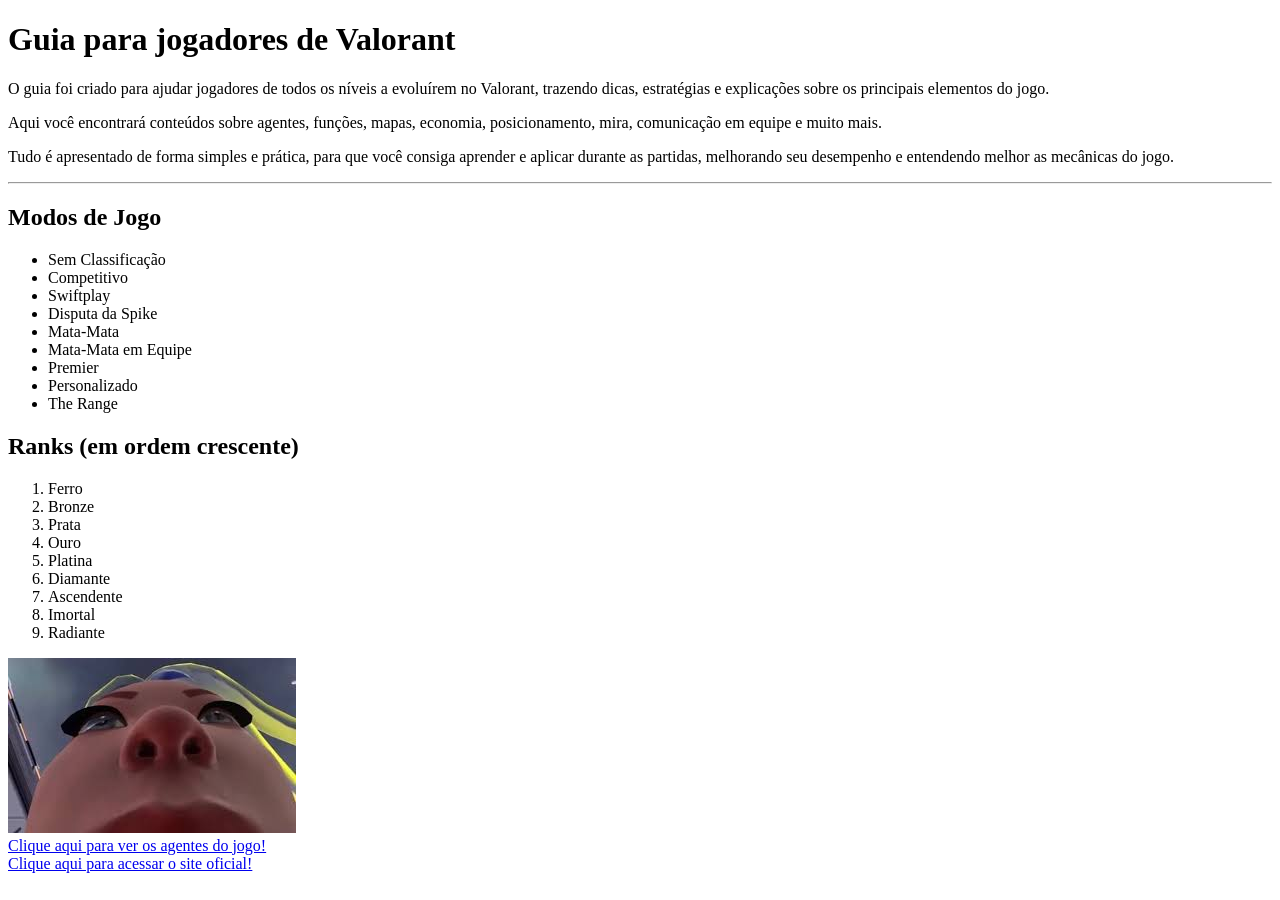
==== Atividade 2/index.html @ b670b795 "Arrumando as pastas das atividades" ====
<!DOCTYPE html>
<html lang="pt-BR">
<head>
    <meta charset="UTF-8">
    <meta name="viewport" content="width=device-width, initial-scale=1.0">
    <link rel="shortcut icon" href="logovalorant.png" type="image/x-icon">
    <title>Guia de Valorant</title>
</head>
<body>
    <header>
        <h1>Guia para jogadores de Valorant</h1>
    </header>

    <section>
        <p>O guia foi criado para ajudar jogadores de todos os níveis a evoluírem no Valorant, trazendo dicas, estratégias e explicações sobre os principais elementos do jogo. </p>
        <p>Aqui você encontrará conteúdos sobre agentes, funções, mapas, economia, posicionamento, mira, comunicação em equipe e muito mais.</p>
        <p>Tudo é apresentado de forma simples e prática, para que você consiga aprender e aplicar durante as partidas, melhorando seu desempenho e entendendo melhor as mecânicas do jogo.</p>
    </section>

    <hr>

    <section>
        <!--Lista não ordenada-->
        <h2>Modos de Jogo</h2>
        <ul>
            <li>Sem Classificação</li>
            <li>Competitivo</li>
            <li>Swiftplay</li>
            <li>Disputa da Spike</li>
            <li>Mata-Mata</li>
            <li>Mata-Mata em Equipe</li>
            <li>Premier</li>
            <li>Personalizado</li>
            <li>The Range</li>
        </ul>

        <!--Lista ordenada-->
        <h2>Ranks (em ordem crescente)</h2>
        <ol>
            <li>Ferro</li>
            <li>Bronze</li>
            <li>Prata</li>
            <li>Ouro</li>
            <li>Platina</li>
            <li>Diamante</li>
            <li>Ascendente</li>
            <li>Imortal</li>
            <li>Radiante</li>
        </ol>

        <img src="vavameme.jpg" alt="imagem meme da agente Jett"><br>

    </section>

    <section>
        <!--Links-->
        <a href="agentes.html">Clique aqui para ver os agentes do jogo!</a><br>
        <a href="https://playvalorant.com/pt-br/" target="_blank">Clique aqui para acessar o site oficial!</a>
    </section>
</body>
</html>
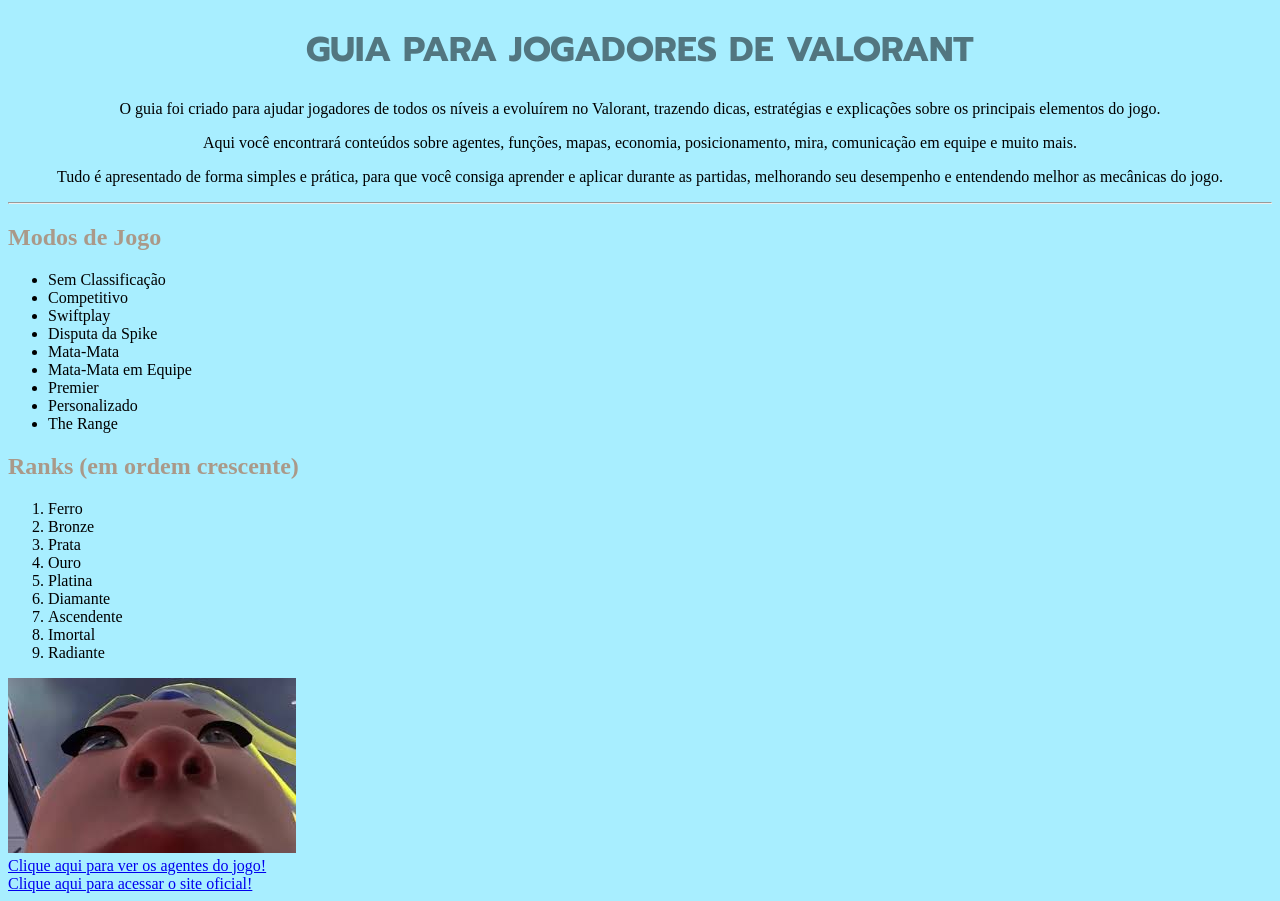
==== commit 9ff83284: "Estilização básica" ====
--- a/Atividade 2/index.html
+++ b/Atividade 2/index.html
@@ -4,6 +4,10 @@
     <meta charset="UTF-8">
     <meta name="viewport" content="width=device-width, initial-scale=1.0">
     <link rel="shortcut icon" href="logovalorant.png" type="image/x-icon">
+    <link rel="stylesheet" href="style.css">
+    <link rel="preconnect" href="https://fonts.googleapis.com">
+    <link rel="preconnect" href="https://fonts.gstatic.com" crossorigin>
+    <link href="https://fonts.googleapis.com/css2?family=Prompt:ital,wght@0,100;0,200;0,300;0,400;0,500;0,600;0,700;0,800;0,900;1,100;1,200;1,300;1,400;1,500;1,600;1,700;1,800;1,900&display=swap" rel="stylesheet">
     <title>Guia de Valorant</title>
 </head>
 <body>
@@ -21,7 +25,7 @@
 
     <section>
         <!--Lista não ordenada-->
-        <h2>Modos de Jogo</h2>
+        <h2><b>Modos de Jogo</b></h2>
         <ul>
             <li>Sem Classificação</li>
             <li>Competitivo</li>
@@ -35,7 +39,7 @@
         </ul>
 
         <!--Lista ordenada-->
-        <h2>Ranks (em ordem crescente)</h2>
+        <h2><b>Ranks (em ordem crescente)</b></h2>
         <ol>
             <li>Ferro</li>
             <li>Bronze</li>
--- a/Atividade 2/style.css
+++ b/Atividade 2/style.css
@@ -0,0 +1,20 @@
+* {
+    background-color: #a8eeff;
+}
+
+h1 {
+    color: #527680;
+    text-transform: uppercase;
+    font-family: "Prompt";
+    font-size: 35px;
+    text-align: center;
+}
+
+p {
+    text-align: justify;
+    text-align: center;
+}
+
+h2 {
+    color: #AA9989;
+}
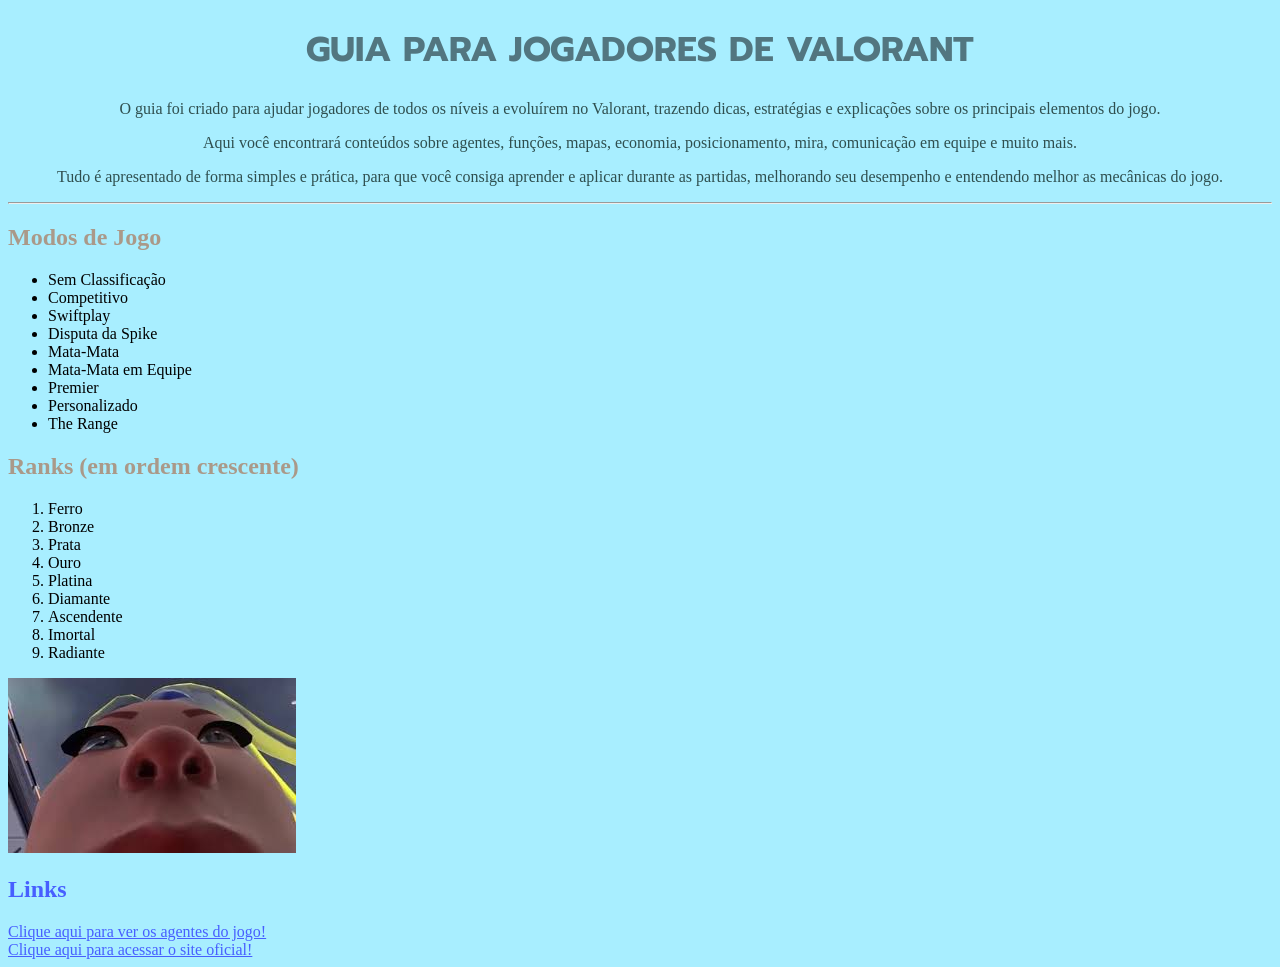
==== commit a123a20f: "Seletores" ====
--- a/Atividade 2/index.html
+++ b/Atividade 2/index.html
@@ -15,7 +15,7 @@
         <h1>Guia para jogadores de Valorant</h1>
     </header>
 
-    <section>
+    <section class="paragrafos">
         <p>O guia foi criado para ajudar jogadores de todos os níveis a evoluírem no Valorant, trazendo dicas, estratégias e explicações sobre os principais elementos do jogo. </p>
         <p>Aqui você encontrará conteúdos sobre agentes, funções, mapas, economia, posicionamento, mira, comunicação em equipe e muito mais.</p>
         <p>Tudo é apresentado de forma simples e prática, para que você consiga aprender e aplicar durante as partidas, melhorando seu desempenho e entendendo melhor as mecânicas do jogo.</p>
@@ -40,7 +40,7 @@
 
         <!--Lista ordenada-->
         <h2><b>Ranks (em ordem crescente)</b></h2>
-        <ol>
+        <ol class="ranks">
             <li>Ferro</li>
             <li>Bronze</li>
             <li>Prata</li>
@@ -58,6 +58,7 @@
 
     <section>
         <!--Links-->
+        <h2 id="Links"><b>Links</b></h2>
         <a href="agentes.html">Clique aqui para ver os agentes do jogo!</a><br>
         <a href="https://playvalorant.com/pt-br/" target="_blank">Clique aqui para acessar o site oficial!</a>
     </section>
--- a/Atividade 2/style.css
+++ b/Atividade 2/style.css
@@ -17,4 +17,18 @@
 
 h2 {
     color: #AA9989;
+}
+
+/*Seletor de ID*/
+#Links {
+    color: #475fff;
+}
+
+/*Seletor de Classe*/
+.paragrafos {
+    color:darkslategray;
+}
+
+section > a {
+    color: #475fff;
 }
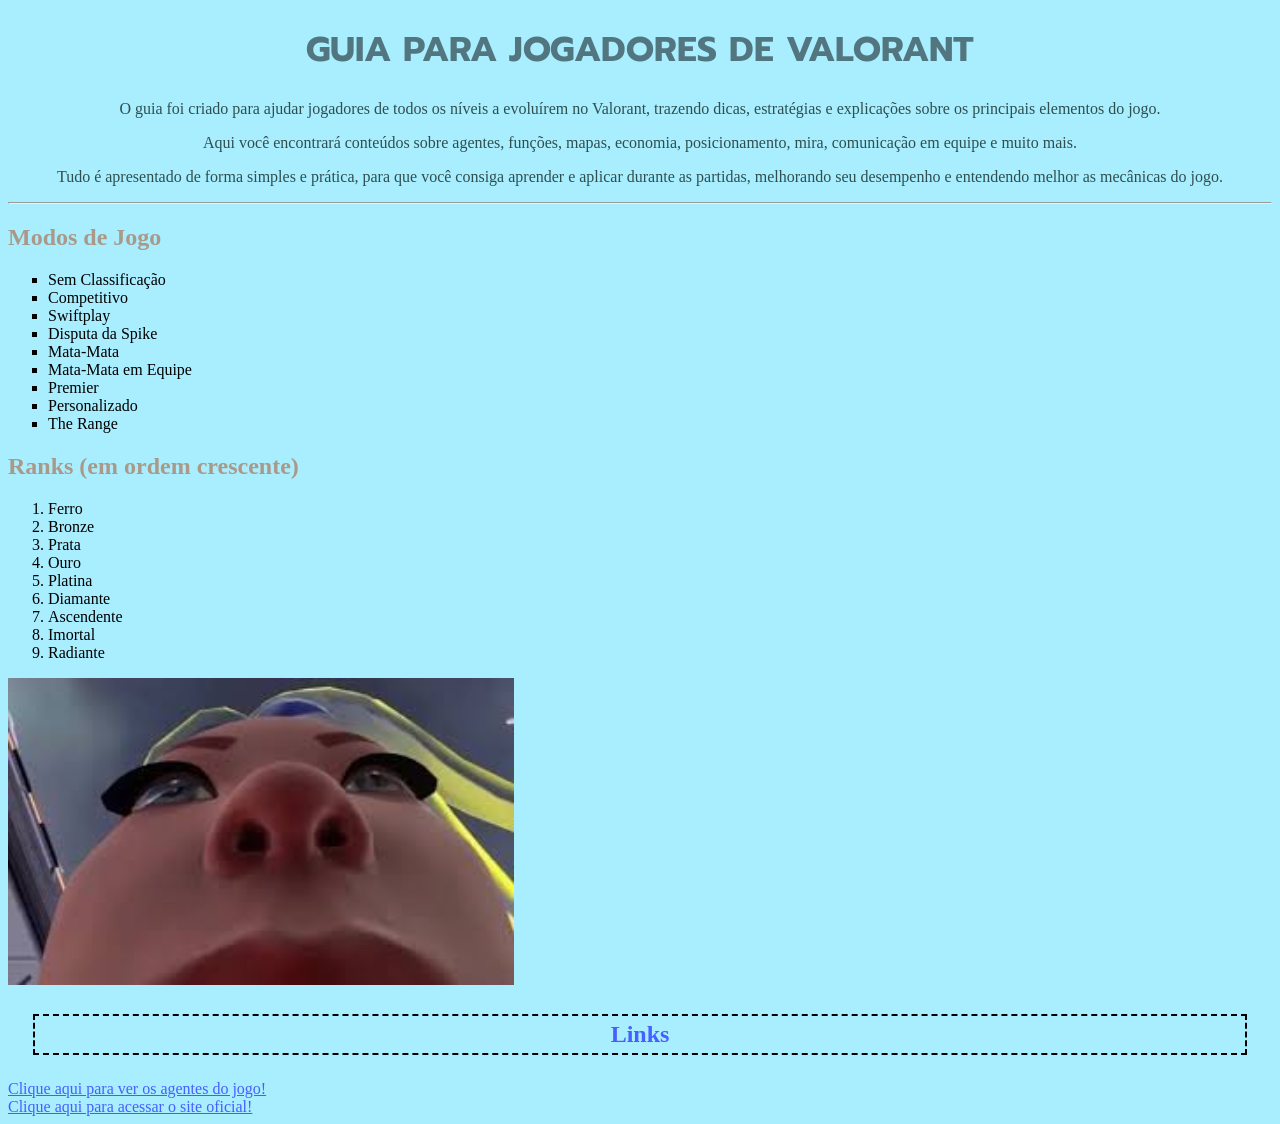
==== commit d2a6621e: "Box Model e Listas" ====
--- a/Atividade 2/index.html
+++ b/Atividade 2/index.html
@@ -40,7 +40,7 @@
 
         <!--Lista ordenada-->
         <h2><b>Ranks (em ordem crescente)</b></h2>
-        <ol class="ranks">
+        <ol>
             <li>Ferro</li>
             <li>Bronze</li>
             <li>Prata</li>
--- a/Atividade 2/style.css
+++ b/Atividade 2/style.css
@@ -19,9 +19,21 @@
     color: #AA9989;
 }
 
+ul {
+    list-style-type: square;
+}
+
+img {
+    width: 40%;
+}
+
 /*Seletor de ID*/
 #Links {
     color: #475fff;
+    border: 2px dashed #000000;
+    padding: 5px;
+    margin: 2%;
+    text-align: center;
 }
 
 /*Seletor de Classe*/
